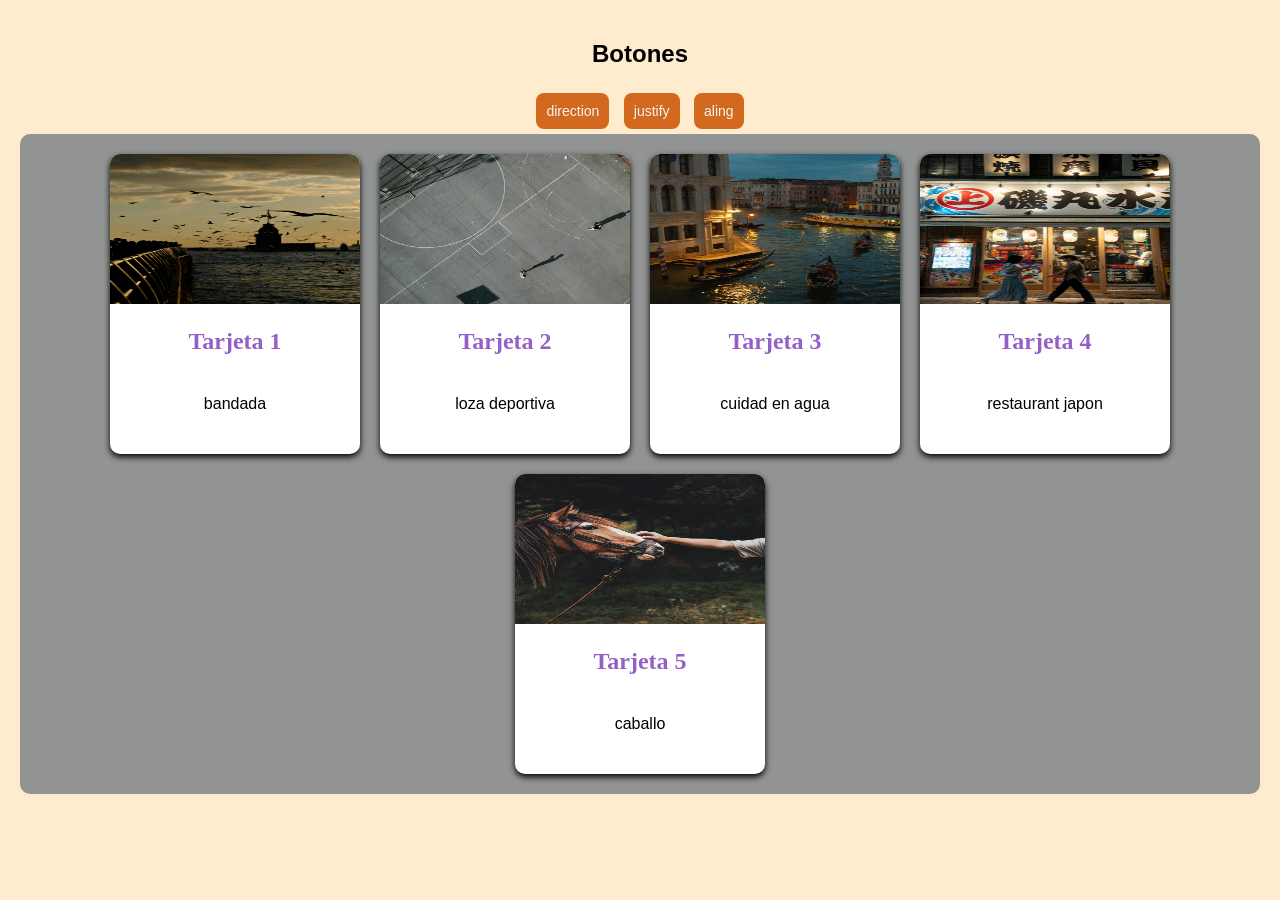
==== img/index.html @ ef3bc7d3 "cambios" ====
<!DOCTYPE html>
<html lang="en">
<head>
    <meta charset="UTF-8">
    <meta name="viewport" content="width=device-width, initial-scale=1.0">
    <title>Imagenes random</title>
    <link rel="stylesheet" href="style.css">
</head>
<body>
    
    <div class="panel"></div>
        <h2>Botones</h2>
        <div class="botones">
            <button id="Direction">direction</button>
            <button id="Justify">justify</button>
            <button id="Aling">aling</button>
        </div>
    <div>

    <div class="contenedor">
        <div class="tarjeta">
            <img src="1.jpg"/>
            <h3>Tarjeta 1</h3>
            <p>bandada</p>
        </div>

        
        <div class="tarjeta">
            <img src="2.jpg"/>
            <h3>Tarjeta 2</h3>
            <p>loza deportiva</p>
        </div>

        
        <div class="tarjeta">
            <img src="3.jpg"/>
            <h3>Tarjeta 3</h3>
            <p>cuidad en agua</p>
        </div>

        
        <div class="tarjeta">
            <img src="4.jpg"/>
            <h3>Tarjeta 4</h3>
            <p>restaurant japon</p>
        </div>

        <div class="tarjeta">
            <img src="5.jpg"/>
            <h3>Tarjeta 5</h3>
            <p>caballo</p>
        </div>
    </div>

        


</body>
</html>
---- img/style.css ----
body{
    font-family: Arial;
    background-color: blanchedalmond;
    margin: 0px;
    padding: 20px;
    text-align: center;
}

.panel {
    margin-bottom: 20px;
}

.botones button{
    margin: 5px;
    padding: 10px;
    border: none;
    border-radius: 8px;
    background-color: chocolate;
    color: whitesmoke;
    cursor: pointer;
    font-size: 14px;
}

.botones button:hover{
    opacity: 0.7;
}

.contenedor{
    display: flex;
    flex-direction: row;
    flex-wrap: wrap;
    justify-content: center;
    align-items: flex-start;
    gap: 20px;
    padding: 20px;   
    background-color: rgb(146, 148, 148);
    border-radius: 10px;
}

.tarjeta{
    flex: 0 1 250px;
    min-width: 200px;
    min-height: 300px;
    height: 300px;
    background-color: white;
    border-radius: 10px;
    box-shadow: 0 3px 6px black;
    overflow: hidden;
    display: flex;
    flex-direction: column;
    text-align: center;
}

.tarjeta img{
    width: 100%;
    height: 150px;
}

.tarjeta h3{
    font-family: 'Courier New, Courier, monospace';
    color: rgb(148, 96, 197);
    font-size: 24px;
}

.tarjeta p{
    font-family: 'Gill Sans', 'Gill Sans MT', Calibri, 'Trebuchet', sans-serif;
}

.tarjeta:hover{
    transform: scale(1.1);
    box-shadow: 0 6px 12px black;
}
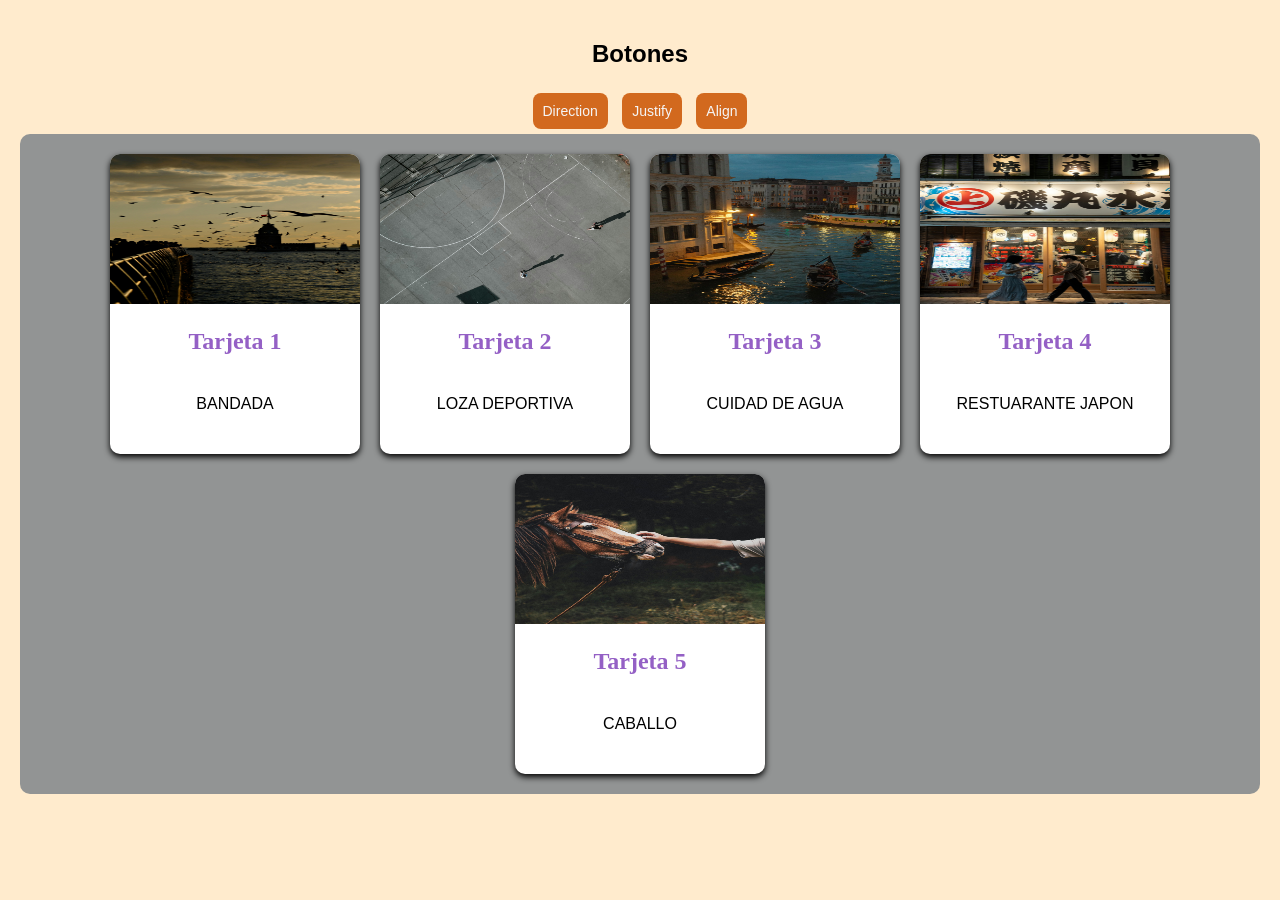
==== commit beec1972: "grip" ====
--- a/img/index.html
+++ b/img/index.html
@@ -11,9 +11,9 @@
     <div class="panel"></div>
         <h2>Botones</h2>
         <div class="botones">
-            <button id="Direction">direction</button>
-            <button id="Justify">justify</button>
-            <button id="Aling">aling</button>
+            <button id="Direction">Direction</button>
+            <button id="Justify">Justify</button>
+            <button id="Align">Align</button>
         </div>
     <div>
 
@@ -21,38 +21,38 @@
         <div class="tarjeta">
             <img src="1.jpg"/>
             <h3>Tarjeta 1</h3>
-            <p>bandada</p>
+            <p>BANDADA</p>
         </div>
 
         
         <div class="tarjeta">
             <img src="2.jpg"/>
             <h3>Tarjeta 2</h3>
-            <p>loza deportiva</p>
+            <p>LOZA DEPORTIVA</p>
         </div>
 
         
         <div class="tarjeta">
             <img src="3.jpg"/>
             <h3>Tarjeta 3</h3>
-            <p>cuidad en agua</p>
+            <p>CUIDAD DE AGUA</p>
         </div>
 
         
         <div class="tarjeta">
             <img src="4.jpg"/>
             <h3>Tarjeta 4</h3>
-            <p>restaurant japon</p>
+            <p>RESTUARANTE JAPON</p>
         </div>
 
         <div class="tarjeta">
             <img src="5.jpg"/>
             <h3>Tarjeta 5</h3>
-            <p>caballo</p>
+            <p>CABALLO </p>
         </div>
     </div>
 
-        
+    <script src="script.js"></script>
 
 
 </body>
